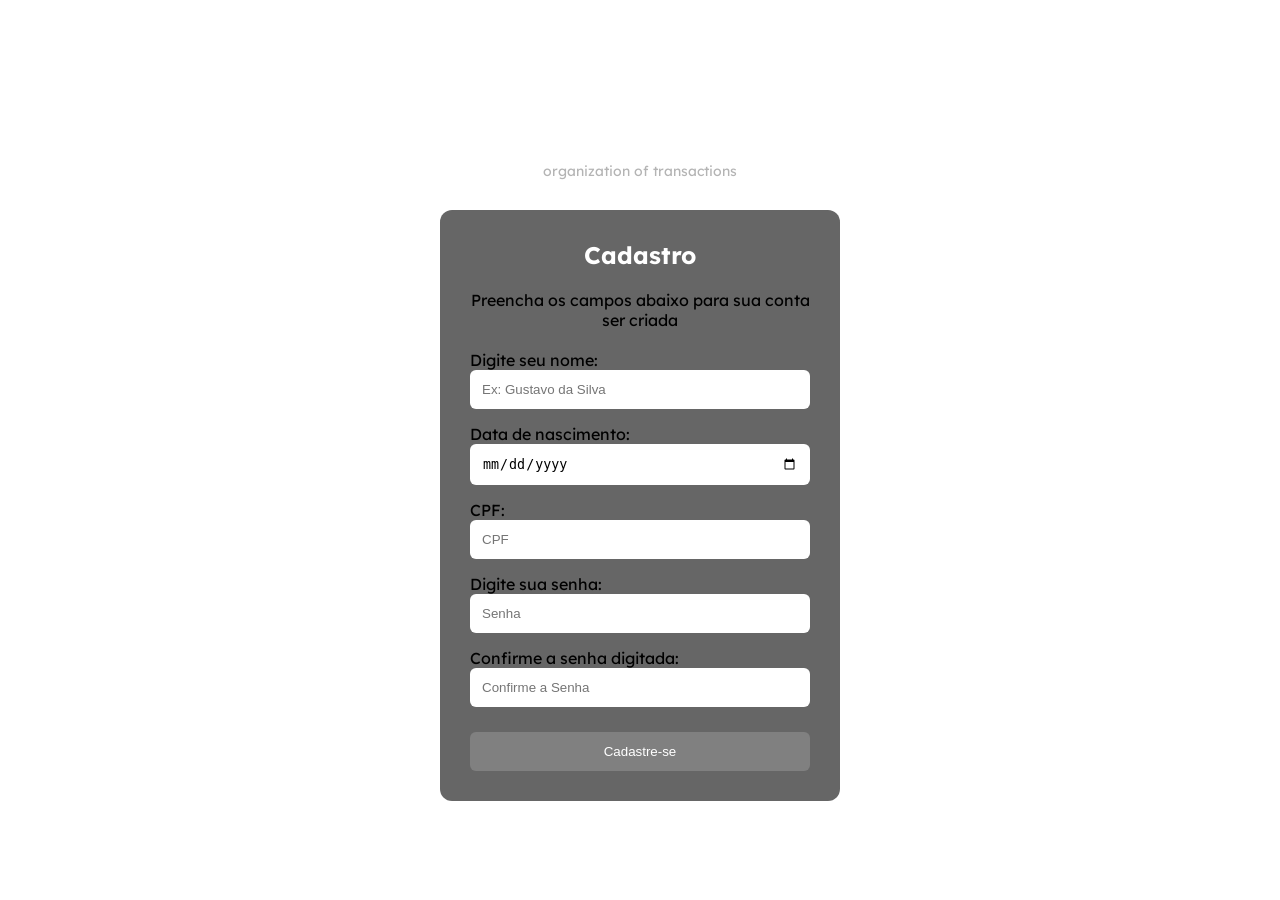
==== src/cadastro/cadastro.html @ 0d830b5d "Organiza pastas html" ====
<!DOCTYPE html>
<html lang="pt-BR">

<head>
    <meta charset="UTF-8">
    <meta name="viewport" content="width=device-width, initial-scale=1.0">
    <title>FinSight Login</title>
    <link rel="stylesheet" href="/src/cadastro/cadastro.css">
    <link href="https://fonts.googleapis.com/css2?family=Lexend:wght@100..900&display=swap" rel="stylesheet">
</head>

<body>

    <div class="container">

        <div class="logo">
            <h1>FinSight</h1>
            <p>organization of transactions</p>
        </div>

        <div class="login-box">
            <h2>Cadastro</h2>
            <p>Preencha os campos abaixo para sua conta ser criada</p>
            <br>

            <div class="campos_cadastro">
                <p>Digite seu nome:</p>
                <input type="text" placeholder="Ex: Gustavo da Silva">

                <p>Data de nascimento:</p>
                <input type="date" id="dataNascimento" name="dataNascimento" required>

                <p>CPF:</p>
                <input type="text" id="cpf" name="cpf" placeholder="CPF" maxlength="14" required>

                <p>Digite sua senha:</p>
                <input type="password" placeholder="Senha">

                <p>Confirme a senha digitada:</p>
                <input type="password" placeholder="Confirme a Senha">
            </div>

            <button class="cadastro" id="btnCadastro">Cadastre-se</button>
            <p id="mensagem">
                Cadastro feito! Clique novamente para continuar.
            </p>

        </div>
    </div>

    <script>
        let clicou = false;

        const botao = document.getElementById("btnCadastro");
        const mensagem = document.getElementById("mensagem");

        botao.addEventListener("click", function () {
            if (!clicou) {
                mensagem.style.display = "block";
                clicou = true;
            } else {
                window.location.href = "entrar.html";
            }
        });
    </script>

</body>

</html>
---- src/cadastro/cadastro.css ----
body {
    background-image: url(/img/fundopreto.jpg);
}

* {
    margin: 0;
    padding: 0;
    box-sizing: border-box;
}

body {
    font-family: "Lexend", sans-serif;
    background-image: url(/img/fundopreto.jpg);
    background-size: cover;
    background-position: center;
    height: 100vh;
    display: flex;
    justify-content: center;
    align-items: center;
}

/* container geral */
.container {
    width: 90%;
    max-width: 400px;
    text-align: center;
}

/* logo */
.logo h1 {
    color: white;
    font-size: 50px;
    font-family: "Lexend", sans-serif;
    pointer-events: none;
}

.logo p {
    color: rgb(180, 180, 180);
    font-size: 14px;
    margin-bottom: 30px;
    font-family: "Lexend", sans-serif;
    pointer-events: none;
}

/* caixa de login */
.login-box {
    background-color: rgba(0, 0, 0, 0.6);
    padding: 30px;
    border-radius: 12px;

    /* título */

    h2 {
        color: white;
        margin-bottom: 20px;
        pointer-events: none;
    }

    .campos_cadastro {

        text-align: start;

        /* inputs */
        input {
            width: 100%;
            padding: 12px;
            margin-bottom: 15px;
            border: none;
            border-radius: 6px;
            outline: none;
        }

        /* botão */
        button {
            width: 100%;
            padding: 12px;
            background-color: #808080;
            color: white;
            border: none;
            border-radius: 6px;
            cursor: pointer;
            transition: 0.3s;
            text-decoration: none;
        }

        a {
            text-decoration: none;
            color: #ffffff;

        }

        button:hover {
            background-color: #5f5f5f;
        }
    }
}

/* RESPONSIVO EXTRA */
@media (max-width: 600px) {
    .logo h1 {
        font-size: 35px;
    }

    .login-box {
        padding: 20px;
    }
}

.cadastro {
    margin-top: 10px;
    width: 100%;
    padding: 12px;
    background-color: #808080;
    color: white;
    border: none;
    border-radius: 6px;
    cursor: pointer;
    transition: 0.3s;
}

#mensagem {
    display: none;
    color: #ffffff;
    margin-top: 10px;
    font-weight: bold;
    font-family: "Lexend", sans-serif;
    font-size: 12px;
}
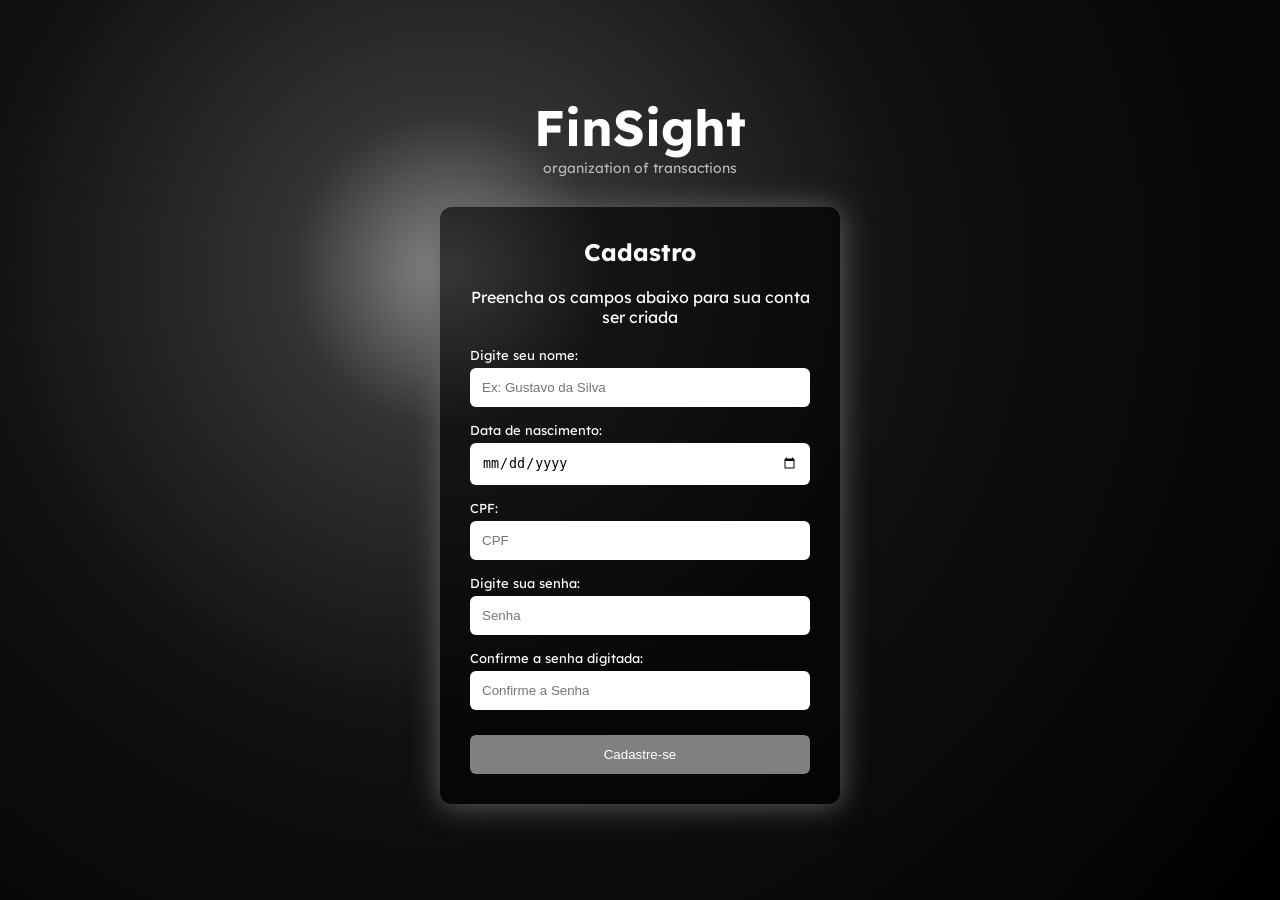
==== commit 201b1ab1: "fix: ajustes na validação de dados" ====
--- a/src/cadastro/cadastro.html
+++ b/src/cadastro/cadastro.html
@@ -25,7 +25,7 @@
 
             <div class="campos_cadastro">
                 <p>Digite seu nome:</p>
-                <input type="text" placeholder="Ex: Gustavo da Silva">
+                <input type="text" id="nome" placeholder="Ex: Gustavo da Silva">
 
                 <p>Data de nascimento:</p>
                 <input type="date" id="dataNascimento" name="dataNascimento" required>
@@ -34,10 +34,10 @@
                 <input type="text" id="cpf" name="cpf" placeholder="CPF" maxlength="14" required>
 
                 <p>Digite sua senha:</p>
-                <input type="password" placeholder="Senha">
+                <input type="password" class="senha" placeholder="Senha">
 
                 <p>Confirme a senha digitada:</p>
-                <input type="password" placeholder="Confirme a Senha">
+                <input type="password" class="senha" placeholder="Confirme a Senha">
             </div>
 
             <button class="cadastro" id="btnCadastro">Cadastre-se</button>
@@ -53,10 +53,17 @@
 
         const botao = document.getElementById("btnCadastro");
         const mensagem = document.getElementById("mensagem");
+        const nome = document.getElementById("nome");
+        const cpf = document.getElementById("cpf");
+        const senha = document.getElementsByClassName("senha");        
+
 
         botao.addEventListener("click", function () {
             if (!clicou) {
                 mensagem.style.display = "block";
+                if(nome != "" && cpf != "" && senha != ""){
+                    
+                }
                 clicou = true;
             } else {
                 window.location.href = "entrar.html";
--- a/src/cadastro/cadastro.css
+++ b/src/cadastro/cadastro.css
@@ -1,7 +1,3 @@
-body {
-    background-image: url(/img/fundopreto.jpg);
-}
-
 * {
     margin: 0;
     padding: 0;
@@ -10,8 +6,7 @@
 
 body {
     font-family: "Lexend", sans-serif;
-    background-image: url(/img/fundopreto.jpg);
-    background-size: cover;
+background: radial-gradient(circle at 35% 30%, #888 0%, #333 15%, #111 45%, #000 100%);    background-size: cover;
     background-position: center;
     height: 100vh;
     display: flex;
@@ -19,59 +14,64 @@
     align-items: center;
 }
 
-/* container geral */
 .container {
     width: 90%;
     max-width: 400px;
     text-align: center;
-}
 
-/* logo */
-.logo h1 {
-    color: white;
-    font-size: 50px;
-    font-family: "Lexend", sans-serif;
-    pointer-events: none;
-}
+    .logo {
+        h1 {
+            color: white;
+            font-size: 50px;
+            font-family: "Lexend", sans-serif;
+            pointer-events: none;
+        }
 
-.logo p {
-    color: rgb(180, 180, 180);
-    font-size: 14px;
-    margin-bottom: 30px;
-    font-family: "Lexend", sans-serif;
-    pointer-events: none;
-}
-
-/* caixa de login */
-.login-box {
-    background-color: rgba(0, 0, 0, 0.6);
-    padding: 30px;
-    border-radius: 12px;
-
-    /* título */
-
-    h2 {
-        color: white;
-        margin-bottom: 20px;
-        pointer-events: none;
+        p {
+            color: rgb(180, 180, 180);
+            font-size: 14px;
+            margin-bottom: 30px;
+            font-family: "Lexend", sans-serif;
+            pointer-events: none;
+        }
     }
 
-    .campos_cadastro {
+    .login-box {
+        background-color: rgba(0, 0, 0, 0.6);
+        padding: 30px;
+        border-radius: 12px;
+        box-shadow: 0 1px 30px rgb(100, 98, 98);
 
-        text-align: start;
-
-        /* inputs */
-        input {
-            width: 100%;
-            padding: 12px;
-            margin-bottom: 15px;
-            border: none;
-            border-radius: 6px;
-            outline: none;
+        h2 {
+            color: white;
+            margin-bottom: 20px;
+            pointer-events: none;
         }
 
-        /* botão */
-        button {
+        p{
+             color: white;
+        }
+        
+        .campos_cadastro {
+            text-align: start;
+
+            p {
+                margin-bottom: 5px;
+                font-size: 13px;
+            }
+
+            input {
+                width: 100%;
+                padding: 12px;
+                margin-bottom: 15px;
+                border: none;
+                border-radius: 6px;
+                outline: none;
+            }
+        }
+
+        .cadastro {
+            margin-top: 10px;
             width: 100%;
             padding: 12px;
             background-color: #808080;
@@ -80,49 +80,31 @@
             border-radius: 6px;
             cursor: pointer;
             transition: 0.3s;
-            text-decoration: none;
+
+            &:hover {
+                background-color: #5f5f5f;
+            }
         }
 
-        a {
-            text-decoration: none;
+        #mensagem {
+            display: none;
             color: #ffffff;
-
-        }
-
-        button:hover {
-            background-color: #5f5f5f;
+            margin-top: 10px;
+            font-weight: bold;
+            font-family: "Lexend", sans-serif;
+            font-size: 12px;
         }
     }
 }
 
-/* RESPONSIVO EXTRA */
 @media (max-width: 600px) {
-    .logo h1 {
-        font-size: 35px;
+    .container {
+        .logo h1 {
+            font-size: 35px;
+        }
+
+        .login-box {
+            padding: 20px;
+        }
     }
-
-    .login-box {
-        padding: 20px;
-    }
-}
-
-.cadastro {
-    margin-top: 10px;
-    width: 100%;
-    padding: 12px;
-    background-color: #808080;
-    color: white;
-    border: none;
-    border-radius: 6px;
-    cursor: pointer;
-    transition: 0.3s;
-}
-
-#mensagem {
-    display: none;
-    color: #ffffff;
-    margin-top: 10px;
-    font-weight: bold;
-    font-family: "Lexend", sans-serif;
-    font-size: 12px;
 }
